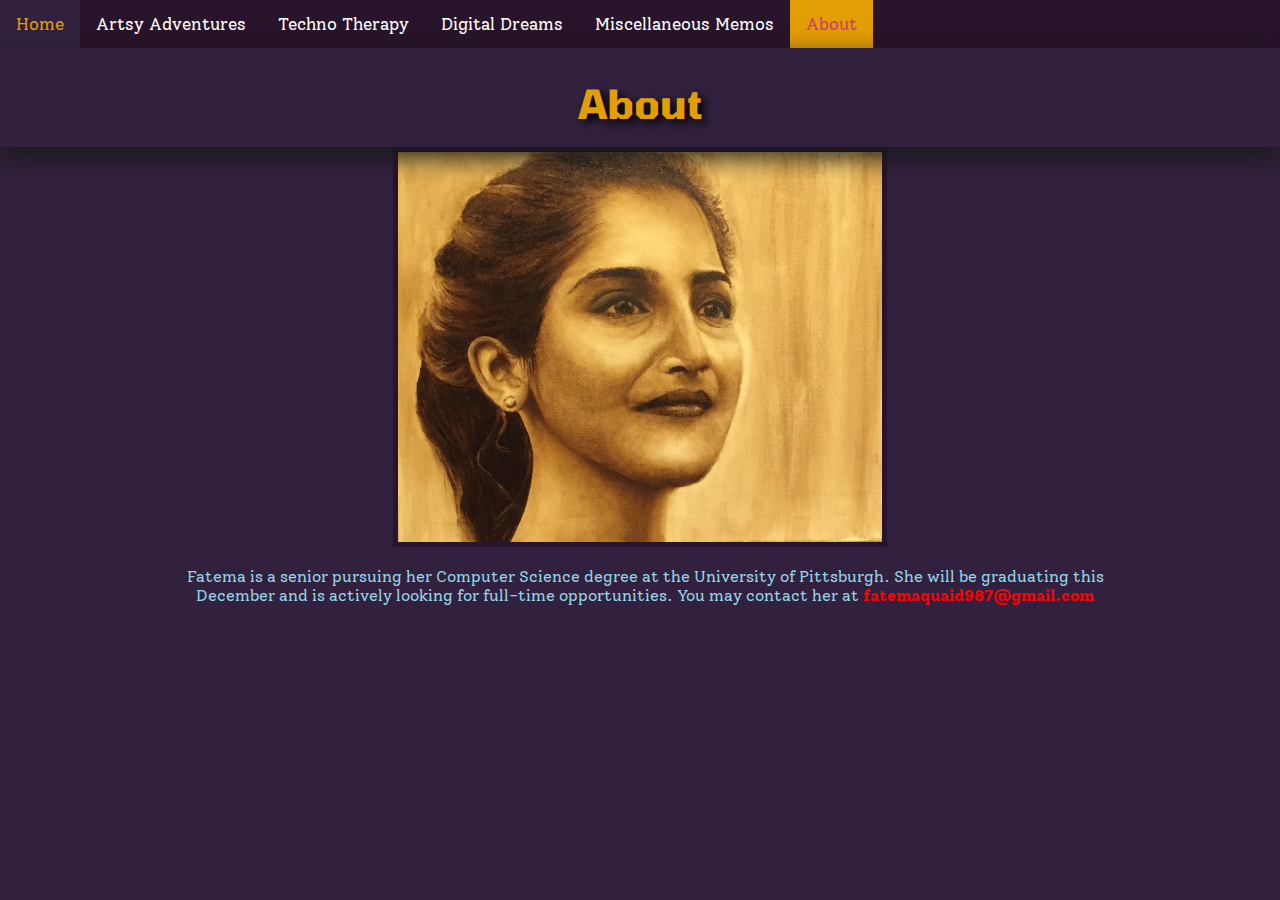
==== docs/about.html @ e6e879ec "about photo updated" ====
<!DOCTYPE html>
<html lang='en'>
  <head>
    <meta charset='UTF-8'/>
    <title>Fatema's Creations_Artsy Adventures</title>
    <link rel="stylesheet" href="https://cdnjs.cloudflare.com/ajax/libs/font-awesome/4.7.0/css/font-awesome.min.css">
    <link rel='stylesheet' href='style.css'/>
    <link rel='stylesheet' href='style2.css'/>
  </head>
  <body>
    <div class="topnav" id="myTopnav">
      <a href='index.html' >Home</a>
      <a href='arts/arts.html'>Artsy Adventures</a>
      <a href='technical/tech.html'>Techno Therapy</a>
      <a href='digital/digital.html'>Digital Dreams</a>
      <a href='misc/misc.html'>Miscellaneous Memos</a>
      <a href ='about.html' class="active">About </a>
      <a href="javascript:void(0);" class="icon" onclick="myFunction()">
        <i class="fa fa-bars"></i>
      </a>
    </div>
    <div class='header'>
      <h1>About</h1>

    </div>
    <div class= 'page'>


        <img id = headshot src='fatema_2.jpg' alt= 'Image of Fatema'/>
        <p id = "desc">Fatema is a senior pursuing her Computer Science degree at the University of Pittsburgh.
          She will be graduating this December and is actively looking for full-time opportunities.
          You may contact her at <strong>fatemaquaid987@gmail.com</strong> </p>

    </div>

    <script>
      function myFunction() {
        var x = document.getElementById("myTopnav");
        if (x.className === "topnav") {
          x.className += " responsive";
        } else {
          x.className = "topnav";
        }
      }
    </script>
  </body>
</html>
---- docs/style.css ----
@import url('https://fonts.googleapis.com/css?family=Solway|Tomorrow:400,600&display=swap');

* {
  margin: 0;
  padding: 0;
  box-sizing: border-box;
  font-family: 'Solway', serif;
}

#hello {
  color:#eb839b;
  margin-bottom: 0;
  font-style: italic;
}
h1, p {
  text-align: center;
  color: #95d4e6;
}
p {
   padding: 20px 0 0 10px;  /* Top  Right  Bottom  Left */
   color: #95d4e6;
}
#intro {
  /*font-style: italic;*/
  font-weight: bold;
}
h1 {
  padding: 60px 0 10px 0;
  color: #e39d05;
  text-shadow: 5px 4px 10px black;
  font-size: 50px;
  font-family: 'Tomorrow', sans-serif;
  font-weight: bold;
  /*border-bottom: 1px solid #5D6063;*/
}

body {
  background-image: url('purple_back3.png');
  background-repeat: no-repeat;
  background-color: #31213e;
  font-family: Georgia;

}
.button{
  display: block;
  width: 100px;
  margin: 10px auto;
  background-repeat: no-repeat;
  height: 100px;
}
.btns {
  padding: 20px;
  width : 150 px;
  font-weight: bold;
}
.b1:link,
.b1:visited,
.b1:active,
.b1:visited:active{
  background-image: url('brush.png');
}
.b1:hover,
.b1:visited:hover {
  background-image: url('brush2.png');
}

.b2:link,
.b2:visited,
.b2:active,
.b2:visited:active {
  background-image: url('game.png');

}
.b2:hover,
.b2:visited:hover {
    background-image: url('game2.png');
}

.b3:link,
.b3:visited,
.b3:active,
.b3:visited:active {
  background-image: url('disk.png');

}
.b3:hover,
.b3:visited:hover {
  background-image: url('disk2.png');
}

.b4:link,
.b4:visited,
.b4:active,
.b4:visited:active
 {

  background-image: url('instrument.png');

}
.b4:hover,
.b4:visited:hover {
  background-image: url('instrument2.png');
}

.page {
  margin: 0 auto;
  display: flex;
  flex-wrap: wrap;
}
.header, .content{
  margin: 0 auto;

}
.content{
  margin-bottom: 10px;
  margin-top: 1px;
}
.header{
  padding: 50px 0 20px 0;
}

.topnav {
  overflow: hidden;
  background-color: #28142b;
}

.topnav a {
  float: left;
  display: block;
  color: #ffffff;
  text-align: center;
  padding: 14px 16px;
  text-decoration: none;
  font-size: 17px;
}

.topnav a:hover {
  background-color:#31213e;
  color: #e39d05;
}

.topnav a.active {
  background-color: #e39d05;
  color: #cf4263;
}

.topnav .icon {
  display: none;
}
#arts{
  background-image: url('arts/artback.jpg');
}

#tech{
  background-image: url('technical/techback.jpg');
}
#digital{
  background-image: url('digital/digback.jpg');
}
#misc{
  background-image: url('misc/musicback.jpg');
}
/* Mobile Styles */
@media only screen and (max-width: 400px) {
  .btns{
    width: 100%
  }
  .button{
    font-size: 13px;
  }
  h1{
    font-size: 35px;
  }
  .topnav a:not(:first-child) {display: none;}
  .topnav a.icon {
    float: right;
    display: block;
  }
  .topnav.responsive {position: relative;}
  .topnav.responsive .icon {
    position: absolute;
    right: 0;
    top: 0;
  }
  .topnav.responsive a {
    float: none;
    display: block;
    text-align: left;
  }
}

/* Tablet Styles */
@media only screen and (min-width: 401px) and (max-width: 960px) {

  .btns{
    width: 50%
  }
  .button{
    font-size: 15px;
  }
  .topnav a:not(:first-child) {display: none;}
  .topnav a.icon {
    float: right;
    display: block;
  }
  .topnav.responsive {position: relative;}
  .topnav.responsive .icon {
    position: absolute;
    right: 0;
    top: 0;
  }
  .topnav.responsive a {
    float: none;
    display: block;
    text-align: left;
  }

}

/* Desktop Styles */
@media only screen and (min-width: 961px) {

  .page {
    width: 960px;
    margin: 0 auto;
  }
  .btns {
    width: 25%
  }

}
---- docs/style2.css ----
body {
  background-color: #31213e;
  background-repeat: no-repeat;
  background-attachment: fixed;
  background-size: cover;
  background-image: none;
}
h1{
  padding: 30px 0 10px 0;;
}

#headshot{
  border: 5px solid #28142b;
}

.image_sec{
  padding: 20px 10px 10px 10px;
  text-align: center;
  margin: 0 auto;
  background-color:#31213e;
  box-shadow: 5px 10px 25px #000000;
  border: 2px solid #28142b;
  color: #000000;
}
strong{
  color: red;
  font-weight: bold;
}
.desc{
  font-size: 20px;
  padding: 20px;
  margin-bottom: 20px;
}
.header{
  background-color: #31213e;
  background-image: none;
  box-shadow: 0 10px 25px #19181a;
  position:relative;
  z-index:2;
  color:#FFF;
  padding: 1px 0 10px 0;
}

#horse, #mother, #hair, #saveearth, #codher, #autocapture, #headshot{
  width: auto;
  height: 400px;
  margin: 0 auto;
}

#wedding, #crappybirds, #music{
  width: 95%;
  height: 400px;
  margin: 0 auto;
}

#audio{
  width: 70%;
}




/* Mobile Styles */
@media only screen and (max-width: 400px) {
  h1{
    font-size: 30px;
  }
  .image_sec{
    width: 100%
  }
  #horse, #mother, #hair, #saveearth, #codher, #autocapture, #headshot{
    width: auto;
    height: 300px;
    margin: 0 auto;
  }

  #wedding, #crappybirds, #music{
    width: 95%;
    height: 300px;
    margin: 0 auto;
  }


}

/* Tablet Styles */
@media only screen and (min-width: 401px) and (max-width: 960px) {

  .image_sec{
    width: 50%
  }
  h1{
    font-size: 35px;
  }
  #horse, #mother, #hair, #saveearth, #codher, #autocapture, #headshot{
    width: auto;
    height: 250px;
    margin: 0 auto;
  }

  #wedding, #crappybirds, #music{
    width: 90%;
    height: 250px;
    margin: 0 auto;
  }

}

/* Desktop Styles */
@media only screen and (min-width: 961px) {

  .image_sec{
    width: 50%
  }
  h1{
    font-size: 40px;
  }
}
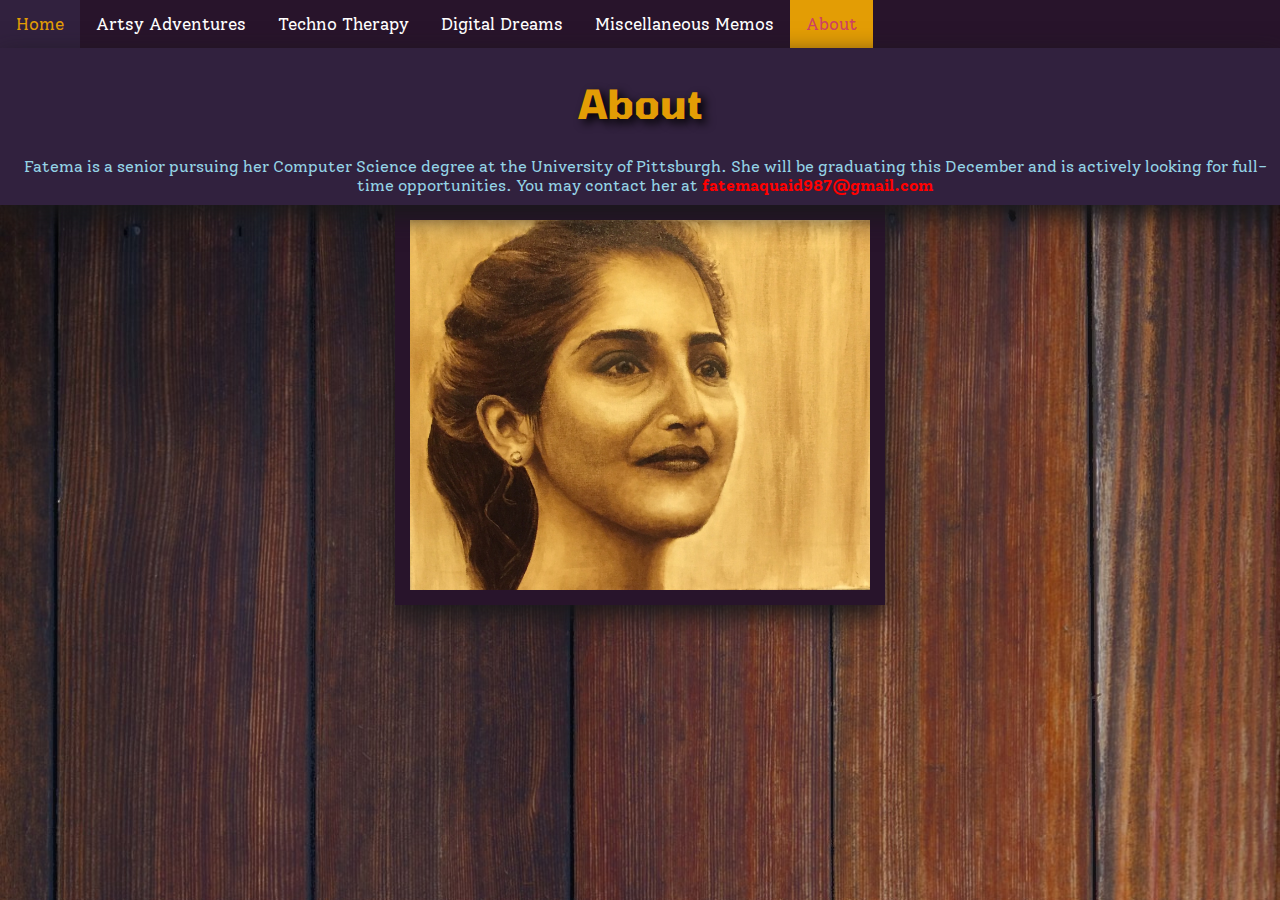
==== commit 4f513011: "about page updated" ====
--- a/docs/about.html
+++ b/docs/about.html
@@ -7,7 +7,7 @@
     <link rel='stylesheet' href='style.css'/>
     <link rel='stylesheet' href='style2.css'/>
   </head>
-  <body>
+  <body id="about">
     <div class="topnav" id="myTopnav">
       <a href='index.html' >Home</a>
       <a href='arts/arts.html'>Artsy Adventures</a>
@@ -20,16 +20,16 @@
       </a>
     </div>
     <div class='header'>
-      <h1>About</h1>
-
+      <h1 >About</h1>
+      <p >Fatema is a senior pursuing her Computer Science degree at the University of Pittsburgh.
+          She will be graduating this December and is actively looking for full-time opportunities.
+          You may contact her at <strong>fatemaquaid987@gmail.com</strong> </p>
     </div>
     <div class= 'page'>
 
 
         <img id = headshot src='fatema_2.jpg' alt= 'Image of Fatema'/>
-        <p id = "desc">Fatema is a senior pursuing her Computer Science degree at the University of Pittsburgh.
-          She will be graduating this December and is actively looking for full-time opportunities.
-          You may contact her at <strong>fatemaquaid987@gmail.com</strong> </p>
+        
 
     </div>
 
--- a/docs/style.css
+++ b/docs/style.css
@@ -160,6 +160,10 @@
 #misc{
   background-image: url('misc/musicback.jpg');
 }
+#about{
+  background-image: url('wood.jpg');
+
+}
 /* Mobile Styles */
 @media only screen and (max-width: 400px) {
   .btns{
--- a/docs/style2.css
+++ b/docs/style2.css
@@ -10,7 +10,11 @@
 }
 
 #headshot{
-  border: 5px solid #28142b;
+  border: 15px solid #28142b;
+  box-shadow: 0 10px 25px #19181a;
+  position:relative;
+  margin: 10px;
+  /*padding: 20px 0 0 0;*/
 }
 
 .image_sec{
@@ -26,19 +30,24 @@
   color: red;
   font-weight: bold;
 }
-.desc{
+#desc{
   font-size: 20px;
   padding: 20px;
   margin-bottom: 20px;
+  color: #31213e;
+  font-weight: bold;
 }
-.header{
+.header, .header_about{
   background-color: #31213e;
   background-image: none;
   box-shadow: 0 10px 25px #19181a;
   position:relative;
   z-index:2;
-  color:#FFF;
   padding: 1px 0 10px 0;
+  margin: 0, 5px, 0, 0;
+}
+.header_about{
+  padding: 5px
 }
 
 #horse, #mother, #hair, #saveearth, #codher, #autocapture, #headshot{
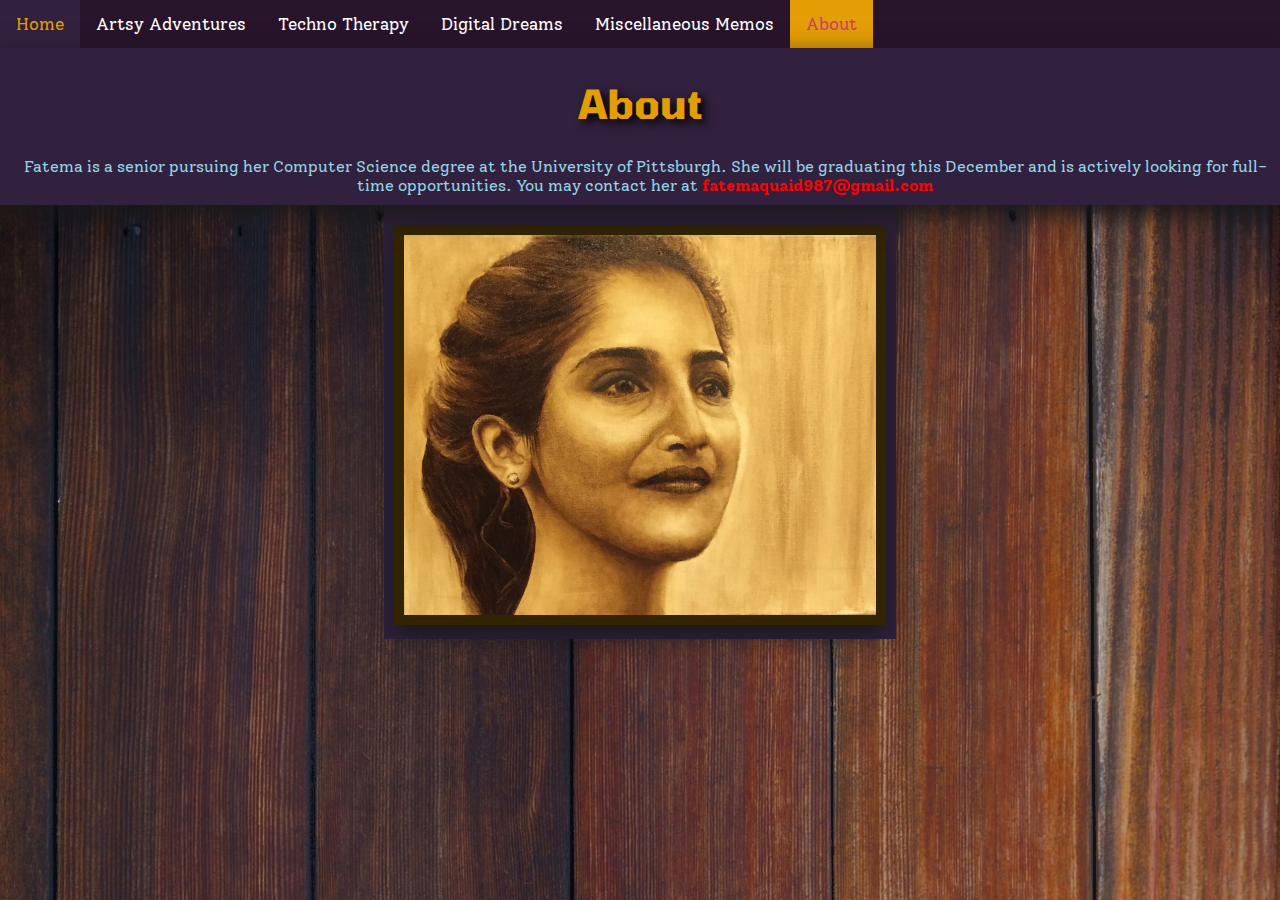
==== commit 66323b93: "about photo adjustment done" ====
--- a/docs/about.html
+++ b/docs/about.html
@@ -25,13 +25,14 @@
           She will be graduating this December and is actively looking for full-time opportunities.
           You may contact her at <strong>fatemaquaid987@gmail.com</strong> </p>
     </div>
-    <div class= 'page'>
-
-
-        <img id = headshot src='fatema_2.jpg' alt= 'Image of Fatema'/>
+    
+    <div class = "page"> 
+        <div class = 'no_sec'>
+        <img id = headshot src='fatema_2.jpg' alt= 'Image of Fatema' />
+        </div>
         
-
     </div>
+   
 
     <script>
       function myFunction() {
--- a/docs/style2.css
+++ b/docs/style2.css
@@ -10,12 +10,15 @@
 }
 
 #headshot{
-  border: 15px solid #28142b;
+  border: 10px solid #332401;
   box-shadow: 0 10px 25px #19181a;
   position:relative;
-  margin: 10px;
+  margin: 0 auto;
+  
+  
   /*padding: 20px 0 0 0;*/
 }
+
 
 .image_sec{
   padding: 20px 10px 10px 10px;
@@ -25,6 +28,11 @@
   box-shadow: 5px 10px 25px #000000;
   border: 2px solid #28142b;
   color: #000000;
+}
+.no_sec{
+  padding: 20px 10px 10px 10px;
+  margin: 0 auto;
+  background-color:#31213e;
 }
 strong{
   color: red;
@@ -88,6 +96,14 @@
     height: 300px;
     margin: 0 auto;
   }
+  #headshot{
+    border: 5px solid #332401;
+    width: auto;
+    height: 100px;
+    margin: 0 auto;
+    
+  }
+  
 
 
 }
@@ -112,6 +128,14 @@
     height: 250px;
     margin: 0 auto;
   }
+  #headshot{
+    border: 5px solid #332401;
+    width: auto;
+    height: 300px;
+    margin: 0 auto;  
+    
+  }
+ 
 
 }
 
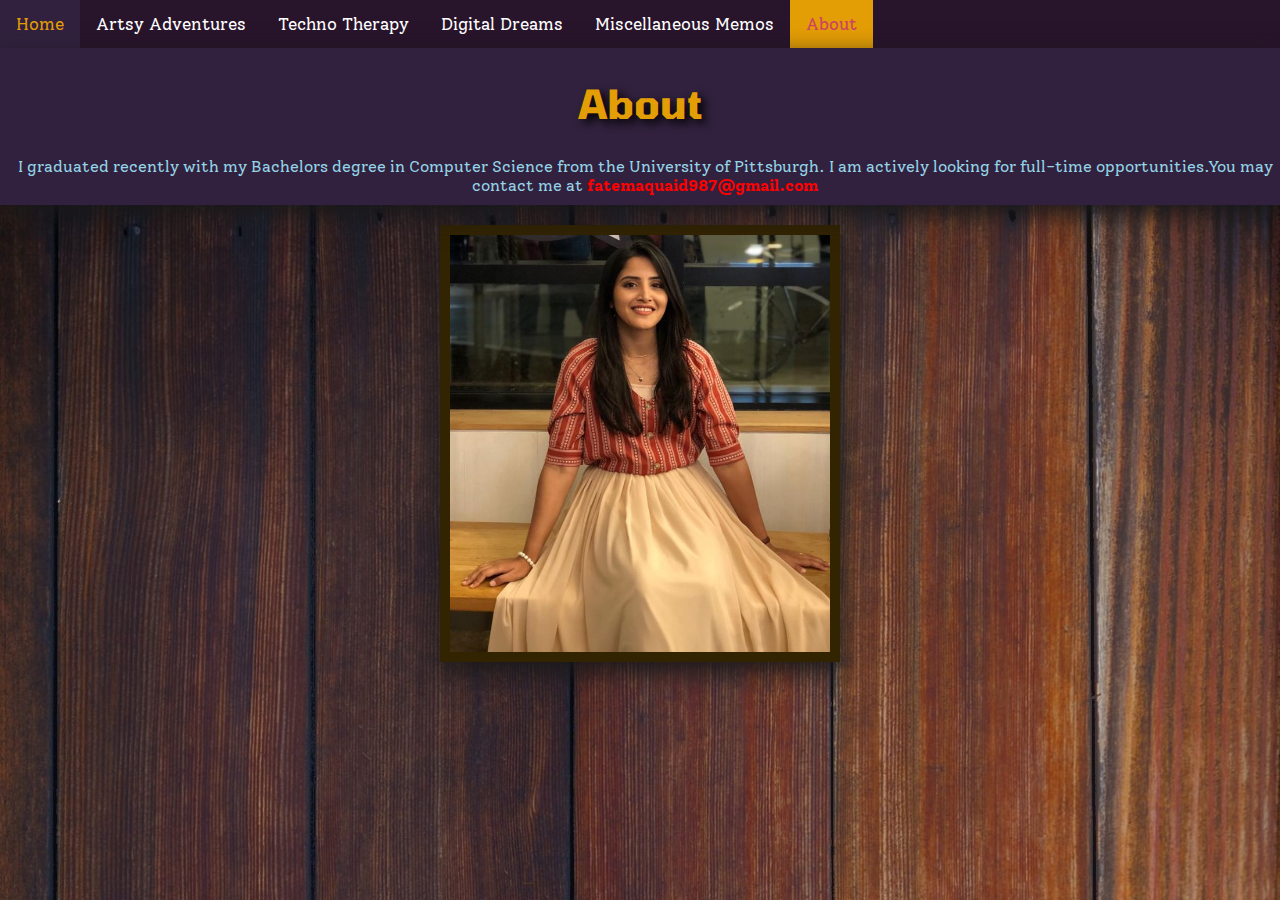
==== commit 3127cf1f: "docs updated" ====
--- a/docs/about.html
+++ b/docs/about.html
@@ -21,18 +21,16 @@
     </div>
     <div class='header'>
       <h1 >About</h1>
-      <p >Fatema is a senior pursuing her Computer Science degree at the University of Pittsburgh.
-          She will be graduating this December and is actively looking for full-time opportunities.
-          You may contact her at <strong>fatemaquaid987@gmail.com</strong> </p>
+      <p >I graduated recently with my Bachelors degree in Computer Science from the University of Pittsburgh.
+          I am actively looking for full-time opportunities.You may contact me at <strong>fatemaquaid987@gmail.com</strong> </p>
     </div>
-    
-    <div class = "page"> 
+
+    <div class = "page">
         <div class = 'no_sec'>
-        <img id = headshot src='fatema_2.jpg' alt= 'Image of Fatema' />
+        <img id = headshot src='fatema.jpeg' alt= 'Image of Fatema' />
         </div>
-        
     </div>
-   
+
 
     <script>
       function myFunction() {
--- a/docs/style.css
+++ b/docs/style.css
@@ -152,13 +152,13 @@
 }
 
 #tech{
-  background-image: url('technical/techback.jpg');
+  background-image: url('technical/tech.jpg');
 }
 #digital{
-  background-image: url('digital/digback.jpg');
+  background-image: url('digital/back.jpg');
 }
 #misc{
-  background-image: url('misc/musicback.jpg');
+  background-image: url('misc/back.jpg');
 }
 #about{
   background-image: url('wood.jpg');
--- a/docs/style2.css
+++ b/docs/style2.css
@@ -5,6 +5,7 @@
   background-size: cover;
   background-image: none;
 }
+
 h1{
   padding: 30px 0 10px 0;;
 }
@@ -14,11 +15,16 @@
   box-shadow: 0 10px 25px #19181a;
   position:relative;
   margin: 0 auto;
-  
-  
   /*padding: 20px 0 0 0;*/
 }
 
+
+.pink_row{
+  background-color:#28142b;
+}
+.blue_row{
+  background-color: #31213e;
+}
 
 .image_sec{
   padding: 20px 10px 10px 10px;
@@ -32,7 +38,7 @@
 .no_sec{
   padding: 20px 10px 10px 10px;
   margin: 0 auto;
-  background-color:#31213e;
+
 }
 strong{
   color: red;
@@ -58,93 +64,178 @@
   padding: 5px
 }
 
-#horse, #mother, #hair, #saveearth, #codher, #autocapture, #headshot{
-  width: auto;
-  height: 400px;
-  margin: 0 auto;
-}
-
-#wedding, #crappybirds, #music{
-  width: 95%;
-  height: 400px;
-  margin: 0 auto;
-}
-
+
+#codher, #autocapture, #crappybirds,#stacks, #spiral, #maze,
+#lighting, #budget, #chat, #database,#CBIR,
+#bowling, #battle, #catering, #headshot{
+  width: 400px;
+  height: auto;
+  margin: 0 auto;
+}
+#horse, #mother, #hair,#saveearth,#haunted,#fall, #grisaille,#abstract, #music,
+#wedding,#calligraphy, #vases , #promise, #potrait, #taylor, #value, #still{
+  width: 500px;
+  height: auto;
+  margin: 0 auto;
+}
+#haunted{
+  position:relative;
+  top:0;
+  left:0;
+}
 #audio{
-  width: 70%;
-}
-
-
+  position: relative;
+  width: 400px;
+  left: 40px;
+  bottom: 40px;
+  height: 20px;
+}
+
+table{
+  border-spacing:0 10px;
+}
+tr{
+  box-shadow: 0px 5px 25px 3px #000000;
+}
+td {
+  /*border: 2px solid #eb839b;*/
+  padding: 10px;
+  color: #31213e;
+  max-width: 520px;
+}
+.website{
+  padding: inherit;
+  color:#eb839b;
+}
+.website:hover, .website:visited:hover{
+  color:#ad076b;
+}
+.website:visited{
+  color:#2362ba;
+}
+
+td p{
+  /*color: #31213e;*/
+  text-align: justify;
+  font-size: 15px;
+}
+
+.project_name{
+  color:#eb839b;
+  /*#ffb8d9;*/
+  font-weight: bold;
+  font-size: 25px;
+}
 
 
 /* Mobile Styles */
-@media only screen and (max-width: 400px) {
+@media only screen and (max-width: 500px) {
+  table{
+    width: 95%;
+    margin-left:2.5%;
+    margin-right:2.5%;
+    text-align: center;
+  }
   h1{
     font-size: 30px;
   }
-  .image_sec{
-    width: 100%
-  }
-  #horse, #mother, #hair, #saveearth, #codher, #autocapture, #headshot{
-    width: auto;
-    height: 300px;
-    margin: 0 auto;
-  }
-
-  #wedding, #crappybirds, #music{
-    width: 95%;
-    height: 300px;
+  #crappybirds, #stacks, #spiral, #maze,
+  #lighting, #budget, #chat, #database,#CBIR,
+  #bowling, #battle, #catering,
+  #codher, #autocapture, #headshot{
+    width: 150px;
+    height: auto;
+    margin: 0 auto;
+  }
+
+  #horse, #mother, #hair,#saveearth,#haunted,#fall, #grisaille,#abstract, #wedding,
+  #calligraphy, #vases , #promise, #potrait, #taylor, #value, #still, #haunted #music{
+    width: 200px;
+    height: auto;
     margin: 0 auto;
   }
   #headshot{
     border: 5px solid #332401;
     width: auto;
     height: 100px;
-    margin: 0 auto;
-    
-  }
-  
-
+  }
+
+  td{
+    padding: 5px;
+    max-width: 210px;
+  }
+  td p{
+    font-size: 10px;
+  }
+  .project_name{
+    font-size: 12px;
+  }
+  #audio{
+    position: relative;
+    width: 100px;
+    left: 3px;
+    bottom: 35px;
+
+
+  }
 
 }
 
 /* Tablet Styles */
-@media only screen and (min-width: 401px) and (max-width: 960px) {
-
-  .image_sec{
-    width: 50%
-  }
+@media only screen and (min-width: 501px) and (max-width: 960px) {
+
   h1{
     font-size: 35px;
   }
-  #horse, #mother, #hair, #saveearth, #codher, #autocapture, #headshot{
-    width: auto;
-    height: 250px;
-    margin: 0 auto;
-  }
-
-  #wedding, #crappybirds, #music{
-    width: 90%;
-    height: 250px;
+
+  table{
+    width: 95%;
+    margin-left:2.5%;
+    margin-right:2.5%;
+    text-align: center;
+  }
+
+  td{
+     max-width: 320px;
+  }
+  #crappybirds, #stacks, #spiral, #maze,
+  #lighting, #budget, #chat, #database,#CBIR,
+  #bowling, #battle, #catering,
+  #codher, #autocapture, #headshot{
+    width: 250px;
+    height: auto;
+    margin: 0 auto;
+  }
+
+  #fall, #grisaille,#abstract, #wedding,  #horse, #mother, #hair,#saveearth, #music,
+  #calligraphy, #vases , #promise, #potrait, #taylor, #value, #still, #haunted{
+    width: 300px;
+    height: auto;
     margin: 0 auto;
   }
   #headshot{
     border: 5px solid #332401;
     width: auto;
     height: 300px;
-    margin: 0 auto;  
-    
-  }
- 
+    margin: 0 auto;
+
+  }
+  .project_name{
+    font-size: 20px;
+  }
+  #audio{
+    position: relative;
+    width: 200px;
+    left: 8px;
+    bottom: 40px;
+
+  }
 
 }
 
 /* Desktop Styles */
 @media only screen and (min-width: 961px) {
 
-  .image_sec{
-    width: 50%
-  }
   h1{
     font-size: 40px;
   }
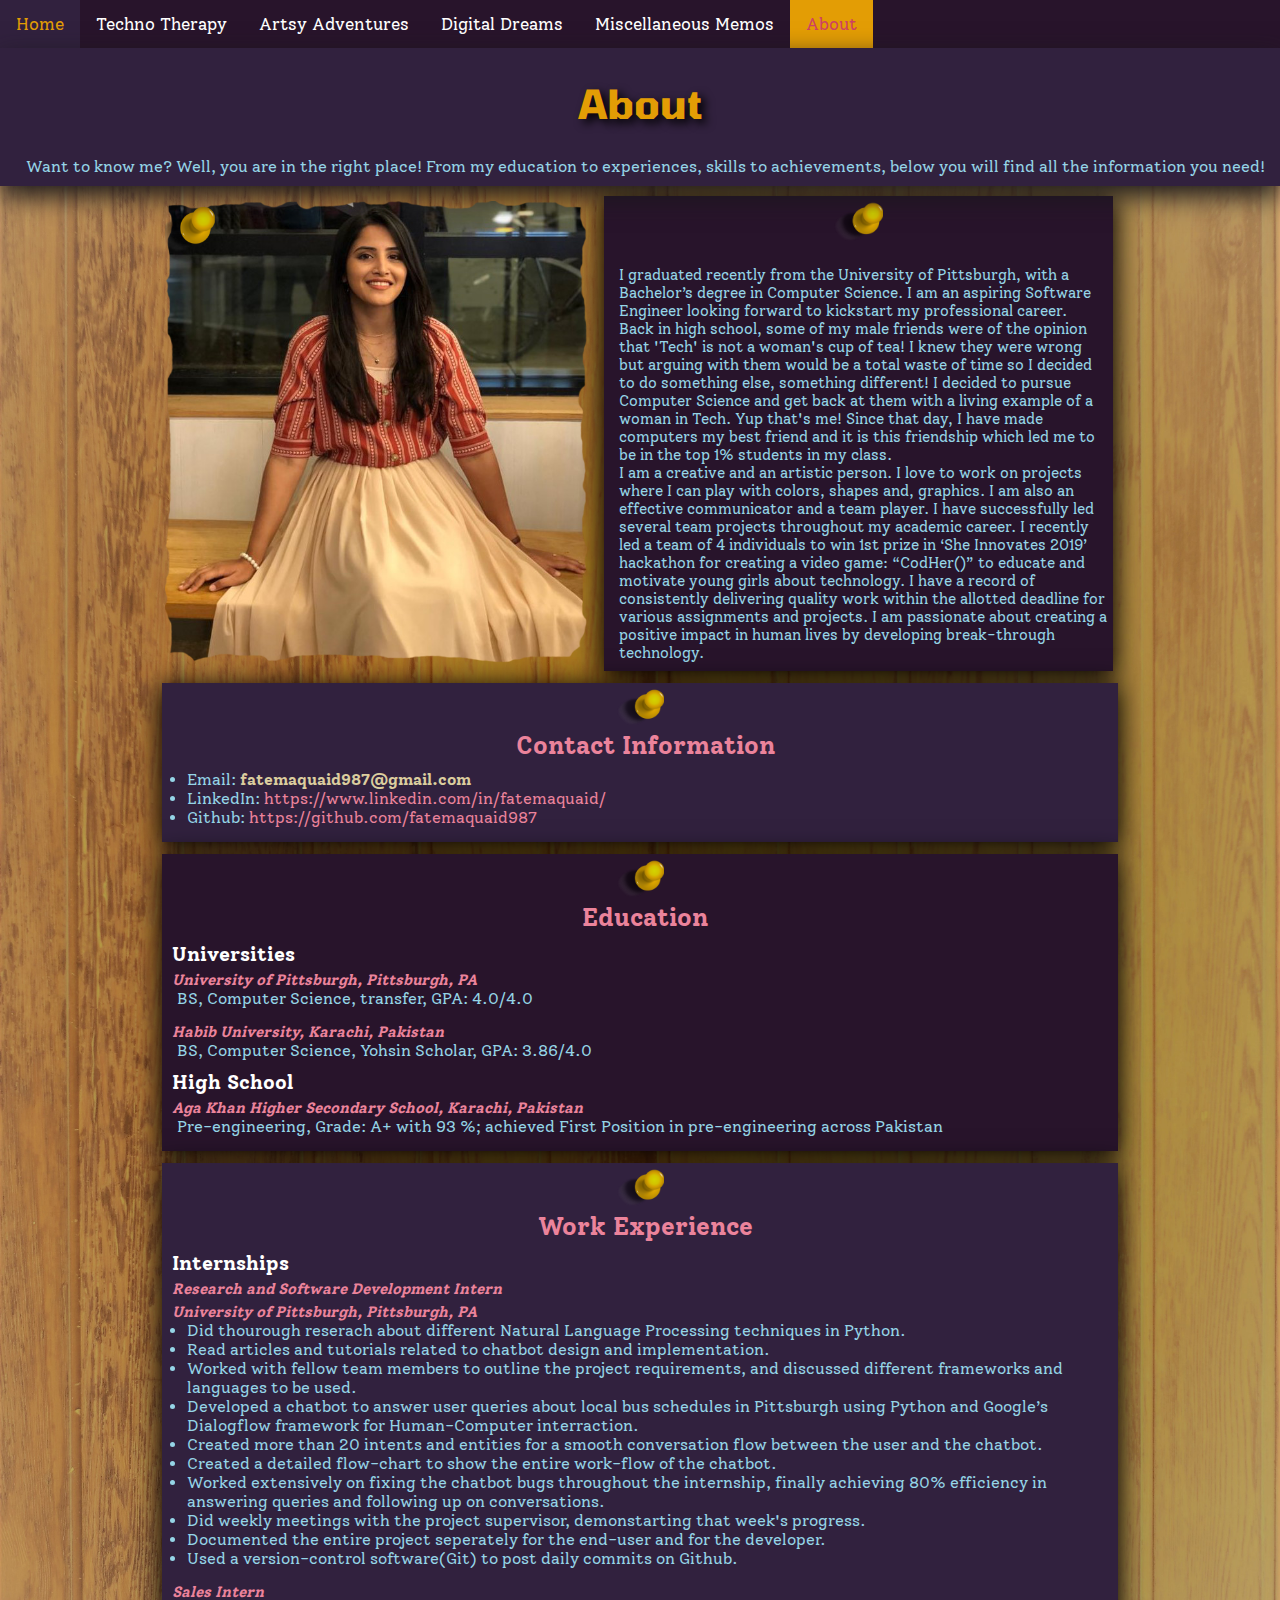
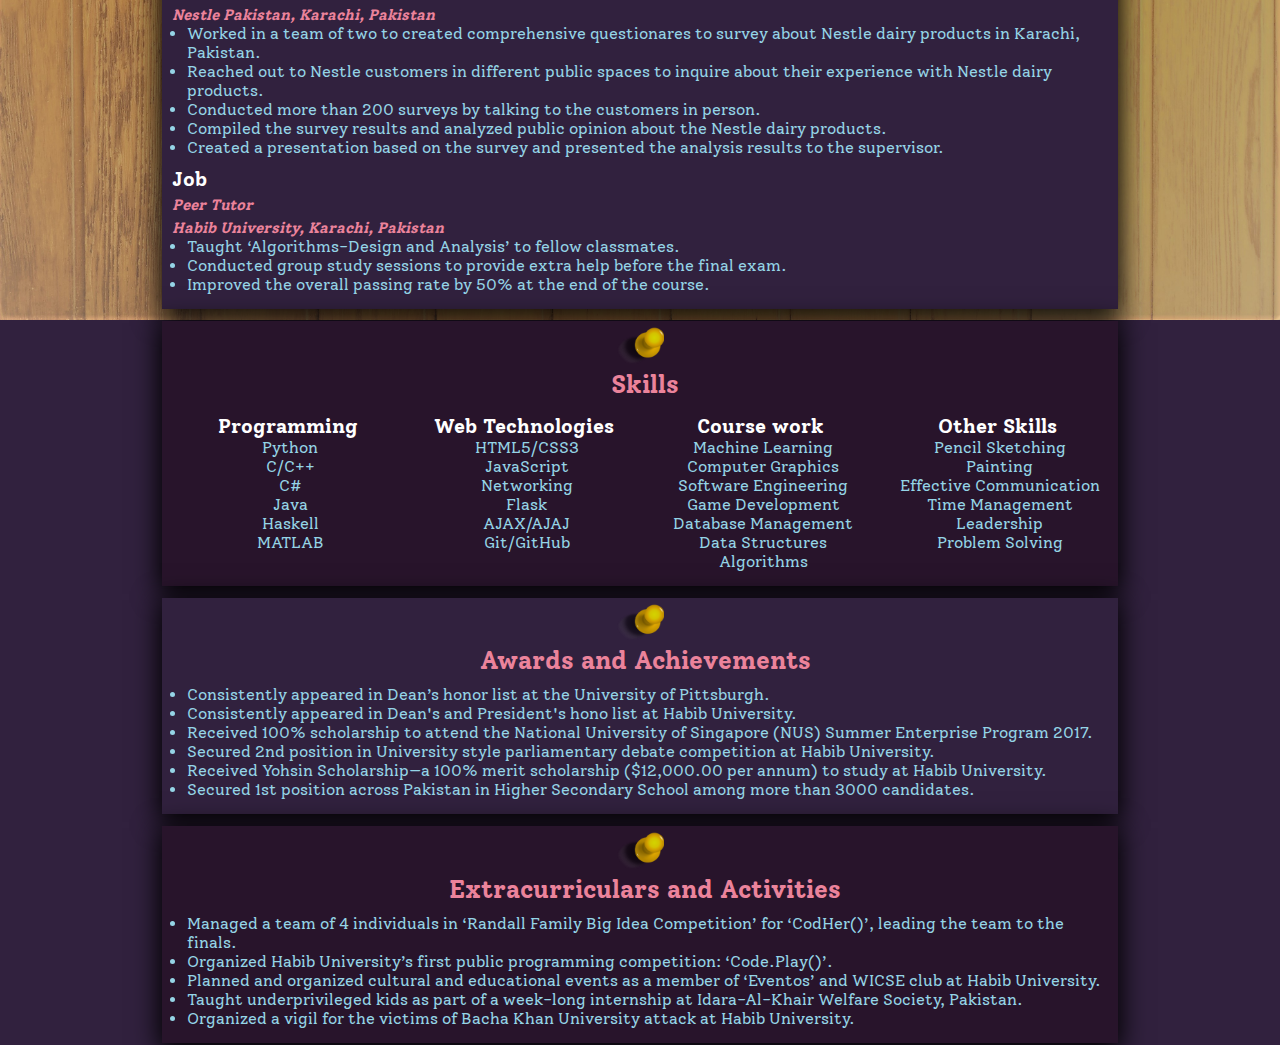
==== commit 30a989ac: "docs folder updated" ====
--- a/docs/about.html
+++ b/docs/about.html
@@ -10,8 +10,8 @@
   <body id="about">
     <div class="topnav" id="myTopnav">
       <a href='index.html' >Home</a>
+      <a href='technical/tech.html'>Techno Therapy</a>
       <a href='arts/arts.html'>Artsy Adventures</a>
-      <a href='technical/tech.html'>Techno Therapy</a>
       <a href='digital/digital.html'>Digital Dreams</a>
       <a href='misc/misc.html'>Miscellaneous Memos</a>
       <a href ='about.html' class="active">About </a>
@@ -21,14 +21,173 @@
     </div>
     <div class='header'>
       <h1 >About</h1>
-      <p >I graduated recently with my Bachelors degree in Computer Science from the University of Pittsburgh.
-          I am actively looking for full-time opportunities.You may contact me at <strong>fatemaquaid987@gmail.com</strong> </p>
+      <p >Want to know me? Well, you are in the right place! From my education to experiences, skills to achievements,
+        below you will find all the information you need!</p>
     </div>
 
     <div class = "page">
-        <div class = 'no_sec'>
-        <img id = headshot src='fatema.jpeg' alt= 'Image of Fatema' />
-        </div>
+
+        <div id= 'photo_div' >
+
+            <img id = headshot src='fatema.png' alt= 'Image of Fatema' />
+
+        </div>
+        <div id= 'info_div' class= 'dark'>
+            <img class = photo_pushpin src='pushpin_yellow.png' alt= 'brown push pin' />
+
+            <p>I graduated recently from the University of Pittsburgh, with a Bachelor’s degree in Computer Science.
+              I am an aspiring Software Engineer looking forward to kickstart my professional career. <br>Back in high school,
+              some of my male friends were of the opinion that 'Tech' is not a woman's cup of tea! I knew they were wrong but arguing
+              with them would be a total waste of time so I decided to do something else, something different! I decided to pursue Computer Science
+              and get back at them with a living example of a woman in Tech. Yup that's me! Since that day,
+              I have made computers my best friend and it is this friendship which led me to be
+              in the top 1% students in my class. <br>I am a creative and an artistic person. I love to work on projects where I can
+              play with colors, shapes and, graphics. I am also an effective communicator and a team player. I have successfully
+              led several team projects throughout my academic career. I recently led a team of 4 individuals to win 1st prize in ‘She Innovates 2019’
+              hackathon for creating a video game: “CodHer()” to educate and motivate young girls about technology. I have a record of consistently delivering
+              quality work within the allotted deadline for various assignments and projects. I am passionate about creating a positive impact in human
+              lives by developing break-through technology.</p>
+
+        </div >
+        <div class = 'about_sec light'>
+          <div class= 'pin' >
+          <img class = pushpin src='pushpin_yellow.png' alt= 'brown push pin' />
+          </div>
+          <p class = project_name> Contact Information</p>
+          <ul>
+            <li> Email: <strong>fatemaquaid987@gmail.com</strong></li>
+            <li> LinkedIn: <a class = 'website'> https://www.linkedin.com/in/fatemaquaid/ </a></li>
+            <li> Github: <a class = 'website'>https://github.com/fatemaquaid987</a></li>
+          </ul>
+        </div>
+
+      <div class = 'about_sec dark'>
+        <div class= 'pin' >
+        <img class = pushpin src='pushpin_yellow.png' alt= 'brown push pin' />
+        </div>
+        <p class = project_name> Education</p>
+        <h2> Universities </h2>
+        <h3> University of Pittsburgh, Pittsburgh, PA </h3>
+        <p>BS, Computer Science, transfer, GPA: 4.0/4.0 </p>
+        <h3> Habib University, Karachi, Pakistan </h3>
+        <p>BS, Computer Science, Yohsin Scholar, GPA: 3.86/4.0 </p>
+        <h2> High School </h2>
+        <h3>Aga Khan Higher Secondary School, Karachi, Pakistan </h3>
+        <p>Pre-engineering, Grade: A+ with 93 %; achieved First Position in pre-engineering across Pakistan</p>
+      </div>
+      <div class = 'about_sec light'>
+        <div class= 'pin' >
+        <img class = pushpin src='pushpin_yellow.png' alt= 'brown push pin' />
+      </div>
+        <p class = project_name> Work Experience</p>
+        <h2> Internships </h2>
+        <h3> Research and Software Development Intern</h3>
+        <h3> University of Pittsburgh, Pittsburgh, PA </h3>
+        <ul>
+          <li> Did thourough reserach about different Natural Language Processing techniques in Python.</li>
+          <li> Read articles and tutorials related to chatbot design and implementation. </li>
+          <li> Worked with fellow team members to outline the project requirements,
+            and discussed different frameworks and languages to be used. </li>
+          <li>Developed a chatbot to answer user queries about local bus schedules in Pittsburgh using Python
+             and Google’s Dialogflow framework for Human-Computer interraction.</li>
+          <li> Created more than 20 intents and entities for a smooth conversation flow between the user and the chatbot. </li>
+          <li>Created a detailed flow-chart to show the entire work-flow of the chatbot.</li>
+          <li>Worked extensively on fixing the chatbot bugs throughout the internship, finally achieving
+            80% efficiency in answering queries and following up on conversations.</li>
+          <li>Did weekly meetings with the project supervisor, demonstarting that week's progress.  </li>
+          <li> Documented the entire project seperately for the end-user and for the developer. </li>
+          <li> Used a version-control software(Git) to post daily commits on Github.</li>
+        </ul>
+
+        <h3> Sales Intern</h3>
+        <h3> Nestle Pakistan, Karachi, Pakistan</h3>
+        <ul>
+          <li> Worked in a team of two to created comprehensive questionares to survey about Nestle dairy products in Karachi, Pakistan.   </li>
+          <li> Reached out to Nestle customers in different public spaces to inquire about their experience with Nestle dairy products.</li>
+          <li> Conducted more than 200 surveys by talking to the customers in person. </li>
+          <li> Compiled the survey results and analyzed public opinion about the Nestle dairy products. </li>
+          <li> Created a presentation based on the survey and presented the analysis results to the supervisor. </li>
+        </ul>
+
+        <h2> Job </h2>
+        <h3> Peer Tutor</h3>
+        <h3> Habib University, Karachi, Pakistan</h3>
+        <ul>
+          <li>Taught ‘Algorithms-Design and Analysis’ to fellow classmates. </li>
+          <li>Conducted group study sessions to provide extra help before the final exam. </li>
+          <li>Improved the overall passing rate by 50% at the end of the course.</li>
+
+      </div>
+
+      <div class = 'about_sec dark'>
+        <div class= 'pin' >
+        <img class = pushpin src='pushpin_yellow.png' alt= 'brown push pin' />
+        </div>
+        <p class = project_name> Skills </p>
+        <div id = 'skill_sec'>
+        <div class = 'skill'>
+        <h2> Programming </h2>
+        <p>Python<br>C/C++<br>C#<br>Java<br>Haskell<br>MATLAB</p>
+      </div>
+      <div class = 'skill'>
+        <h2> Web Technologies </h2>
+        <p>HTML5/CSS3<br>JavaScript<br>Networking<br>Flask<br>AJAX/AJAJ<br>Git/GitHub</p>
+      </div>
+      <div class = 'skill'>
+        <h2> Course work </h2>
+        <p>Machine Learning<br>Computer Graphics<br>Software Engineering<br>
+          Game Development<br>Database Management<br>Data Structures<br> Algorithms</p>
+        </div>
+        <div class = 'skill'>
+        <h2> Other Skills </h2>
+        <p> Pencil Sketching<br>Painting<br>Effective Communication<br>Time Management<br>Leadership
+        <br>Problem Solving<br></p>
+      </div>
+    </div>
+      </div>
+
+      <div class = 'about_sec light'>
+        <div class= 'pin' >
+        <img class = pushpin src='pushpin_yellow.png' alt= 'brown push pin' />
+      </div>
+        <p class = project_name> Awards and Achievements</p>
+        <ul>
+          <li>Consistently appeared in Dean’s honor list at the University of Pittsburgh.</li>
+          <li> Consistently appeared in Dean's and President's hono list at Habib University. </li>
+           <li>Received 100% scholarship to attend the National University of Singapore (NUS) Summer Enterprise Program 2017.</li>
+           <li>Secured 2nd position in University style parliamentary debate competition at Habib University.</li>
+           <li>Received Yohsin Scholarship—a 100% merit scholarship ($12,000.00 per annum) to study at Habib University.</li>
+           <li>Secured 1st position across Pakistan in Higher Secondary School among more than 3000 candidates. </li>
+         </ul>
+      </div>
+
+      <div class = 'about_sec dark'>
+          <div class= 'pin' >
+          <img class = pushpin src='pushpin_yellow.png' alt= 'brown push pin' />
+        </div>
+        <p class = project_name> Extracurriculars and Activities</p>
+        <ul>
+          <li>
+            Managed a team of 4 individuals in ‘Randall Family Big Idea Competition’ for ‘CodHer()’, leading the team to the finals.
+          </li>
+
+          <li>
+            Organized Habib University’s first public programming competition: ‘Code.Play()’.
+          </li>
+          <li>
+            Planned and organized cultural and educational events as a member of ‘Eventos’ and WICSE club at Habib University.
+          </li>
+          <li>
+            Taught underprivileged kids as part of a week-long internship at Idara-Al-Khair Welfare Society, Pakistan.
+          </li>
+          <li>
+            Organized a vigil for the victims of Bacha Khan University attack at Habib University. </li>
+
+        </ul>
+
+
+      </div>
+
     </div>
 
 
--- a/docs/style.css
+++ b/docs/style.css
@@ -106,6 +106,7 @@
   margin: 0 auto;
   display: flex;
   flex-wrap: wrap;
+  /*background-color: red;*/
 }
 .header, .content{
   margin: 0 auto;
@@ -152,16 +153,16 @@
 }
 
 #tech{
-  background-image: url('technical/tech.jpg');
+  background-image: url('technical/tech2.jpg');
 }
 #digital{
   background-image: url('digital/back.jpg');
 }
 #misc{
-  background-image: url('misc/back.jpg');
+  background-image: url('misc/back2.jpg');
 }
 #about{
-  background-image: url('wood.jpg');
+  background-image: url('about_back.jpg');
 
 }
 /* Mobile Styles */
@@ -227,6 +228,7 @@
   .page {
     width: 960px;
     margin: 0 auto;
+
   }
   .btns {
     width: 25%
--- a/docs/style2.css
+++ b/docs/style2.css
@@ -11,18 +11,108 @@
 }
 
 #headshot{
-  border: 10px solid #332401;
-  box-shadow: 0 10px 25px #19181a;
+  /*border: 10px solid #332401;
+  box-shadow: 0 10px 25px #19181a;*/
   position:relative;
   margin: 0 auto;
+  top:0;
+  left:0;
+  width: 100%;
   /*padding: 20px 0 0 0;*/
 }
 
-
-.pink_row{
+.about_sec, #info_div{
+  /*background-color:#28142b;
+  background-image: url('note.png');
+  background-repeat: no-repeat;
+  width:inherit;*/
+  color: #31213e;
+  text-align: left;
+  width: 100%;
+  margin: 2px;
+  padding: 5px;
+  box-shadow: 0px 5px 25px 3px #000000;
+  margin-top: 10px;
+
+}
+#skill_sec{
+  display: flex;
+  flex-wrap: wrap;
+}
+.about_sec p{
+  text-align: left;
+  margin-top: :0;
+  padding-top: 0;
+  padding-bottom: 10px;
+}
+.photo_pushpin{
+
+  width:10%;
+}
+.skill{
+  margin-top: 5px;
+  width:25%;
+  text-align: center;
+}
+.skill p{
+  text-align: center;
+}
+
+
+.pushpin{
+  width:5%;
+}
+
+#photo_div{
+  width:45%;
+  padding: 5px;
+  margin-top: 10px;
+  margin-right:10px;
+  padding: 5px;
+}
+ #info_div{
+   width:53%;
+   padding: 5px;
+   margin-top: 10px;
+   padding: 5px;
+   text-align: left;
+   box-shadow: 0px 5px 25px 3px #000000;
+   font-size: 15px;
+   text-align: center;
+}
+#info_div p{
+  text-align: left;
+}
+.pin{
+  text-align: center;
+}
+.about_sec h3{
+  color:#eb839b;
+  font-style: italic;
+  padding-top: 5px;
+  padding-left: 5px;
+  margin: 0;
+  font-size: 15px;
+
+}
+.about_sec h2{
+  color:white;
+  font-size: 20px;
+  padding-left: 5px;
+}
+.about_sec .project_name{
+  text-align: center;
+}
+ul{
+  list-style-type: disc;
+  color: #95d4e6;
+  padding-left: 20px;
+  padding-bottom: 10px;
+}
+.pink_row, .dark{
   background-color:#28142b;
 }
-.blue_row{
+.blue_row, .light{
   background-color: #31213e;
 }
 
@@ -41,7 +131,7 @@
 
 }
 strong{
-  color: red;
+  color: #dbcd9e;
   font-weight: bold;
 }
 #desc{
@@ -67,7 +157,7 @@
 
 #codher, #autocapture, #crappybirds,#stacks, #spiral, #maze,
 #lighting, #budget, #chat, #database,#CBIR,
-#bowling, #battle, #catering, #headshot{
+#bowling, #battle, #catering{
   width: 400px;
   height: auto;
   margin: 0 auto;
@@ -100,7 +190,6 @@
 td {
   /*border: 2px solid #eb839b;*/
   padding: 10px;
-  color: #31213e;
   max-width: 520px;
 }
 .website{
@@ -123,9 +212,11 @@
 .project_name{
   color:#eb839b;
   /*#ffb8d9;*/
+  text-align: left;
   font-weight: bold;
   font-size: 25px;
 }
+
 
 
 /* Mobile Styles */
@@ -139,26 +230,39 @@
   h1{
     font-size: 30px;
   }
+
+  .topnav a:not(:first-child) {display: none;}
+  .topnav a.icon {
+    float: right;
+    display: block;
+  }
+  .topnav.responsive {position: relative;}
+  .topnav.responsive .icon {
+    position: absolute;
+    right: 0;
+    top: 0;
+  }
+  .topnav.responsive a {
+    float: none;
+    display: block;
+    text-align: left;
+  }
   #crappybirds, #stacks, #spiral, #maze,
   #lighting, #budget, #chat, #database,#CBIR,
   #bowling, #battle, #catering,
-  #codher, #autocapture, #headshot{
+  #codher, #autocapture{
     width: 150px;
     height: auto;
     margin: 0 auto;
   }
 
   #horse, #mother, #hair,#saveearth,#haunted,#fall, #grisaille,#abstract, #wedding,
-  #calligraphy, #vases , #promise, #potrait, #taylor, #value, #still, #haunted #music{
+  #calligraphy, #vases , #promise, #potrait, #taylor, #value, #still, #haunted, #music{
     width: 200px;
     height: auto;
     margin: 0 auto;
   }
-  #headshot{
-    border: 5px solid #332401;
-    width: auto;
-    height: 100px;
-  }
+
 
   td{
     padding: 5px;
@@ -169,14 +273,30 @@
   }
   .project_name{
     font-size: 12px;
+  }
+  .about_sec .project_name{
+    font-size: 25px;
+  }
+  .skill{
+    width: 100%;
   }
   #audio{
     position: relative;
     width: 100px;
     left: 3px;
     bottom: 35px;
-
-
+  }
+  #info_div, #photo_div{
+    width: 100%;
+  }
+  .photo_pushpin{
+    width: 5%;
+  }
+  #headshot{
+    width: 50%;
+  }
+  #photo_div{
+    text-align: center;
   }
 
 }
@@ -186,6 +306,23 @@
 
   h1{
     font-size: 35px;
+  }
+
+  .topnav a:not(:first-child) {display: none;}
+  .topnav a.icon {
+    float: right;
+    display: block;
+  }
+  .topnav.responsive {position: relative;}
+  .topnav.responsive .icon {
+    position: absolute;
+    right: 0;
+    top: 0;
+  }
+  .topnav.responsive a {
+    float: none;
+    display: block;
+    text-align: left;
   }
 
   table{
@@ -201,7 +338,7 @@
   #crappybirds, #stacks, #spiral, #maze,
   #lighting, #budget, #chat, #database,#CBIR,
   #bowling, #battle, #catering,
-  #codher, #autocapture, #headshot{
+  #codher, #autocapture{
     width: 250px;
     height: auto;
     margin: 0 auto;
@@ -213,15 +350,12 @@
     height: auto;
     margin: 0 auto;
   }
-  #headshot{
-    border: 5px solid #332401;
-    width: auto;
-    height: 300px;
-    margin: 0 auto;
-
-  }
+
   .project_name{
     font-size: 20px;
+  }
+  .skill{
+    width: 50%;
   }
   #audio{
     position: relative;
@@ -230,7 +364,18 @@
     bottom: 40px;
 
   }
-
+  #info_div, #photo_div{
+    width: 100%;
+  }
+  .photo_pushpin{
+    width: 5%;
+  }
+  #headshot{
+    width: 50%;
+  }
+  #photo_div{
+    text-align: center;
+  }
 }
 
 /* Desktop Styles */
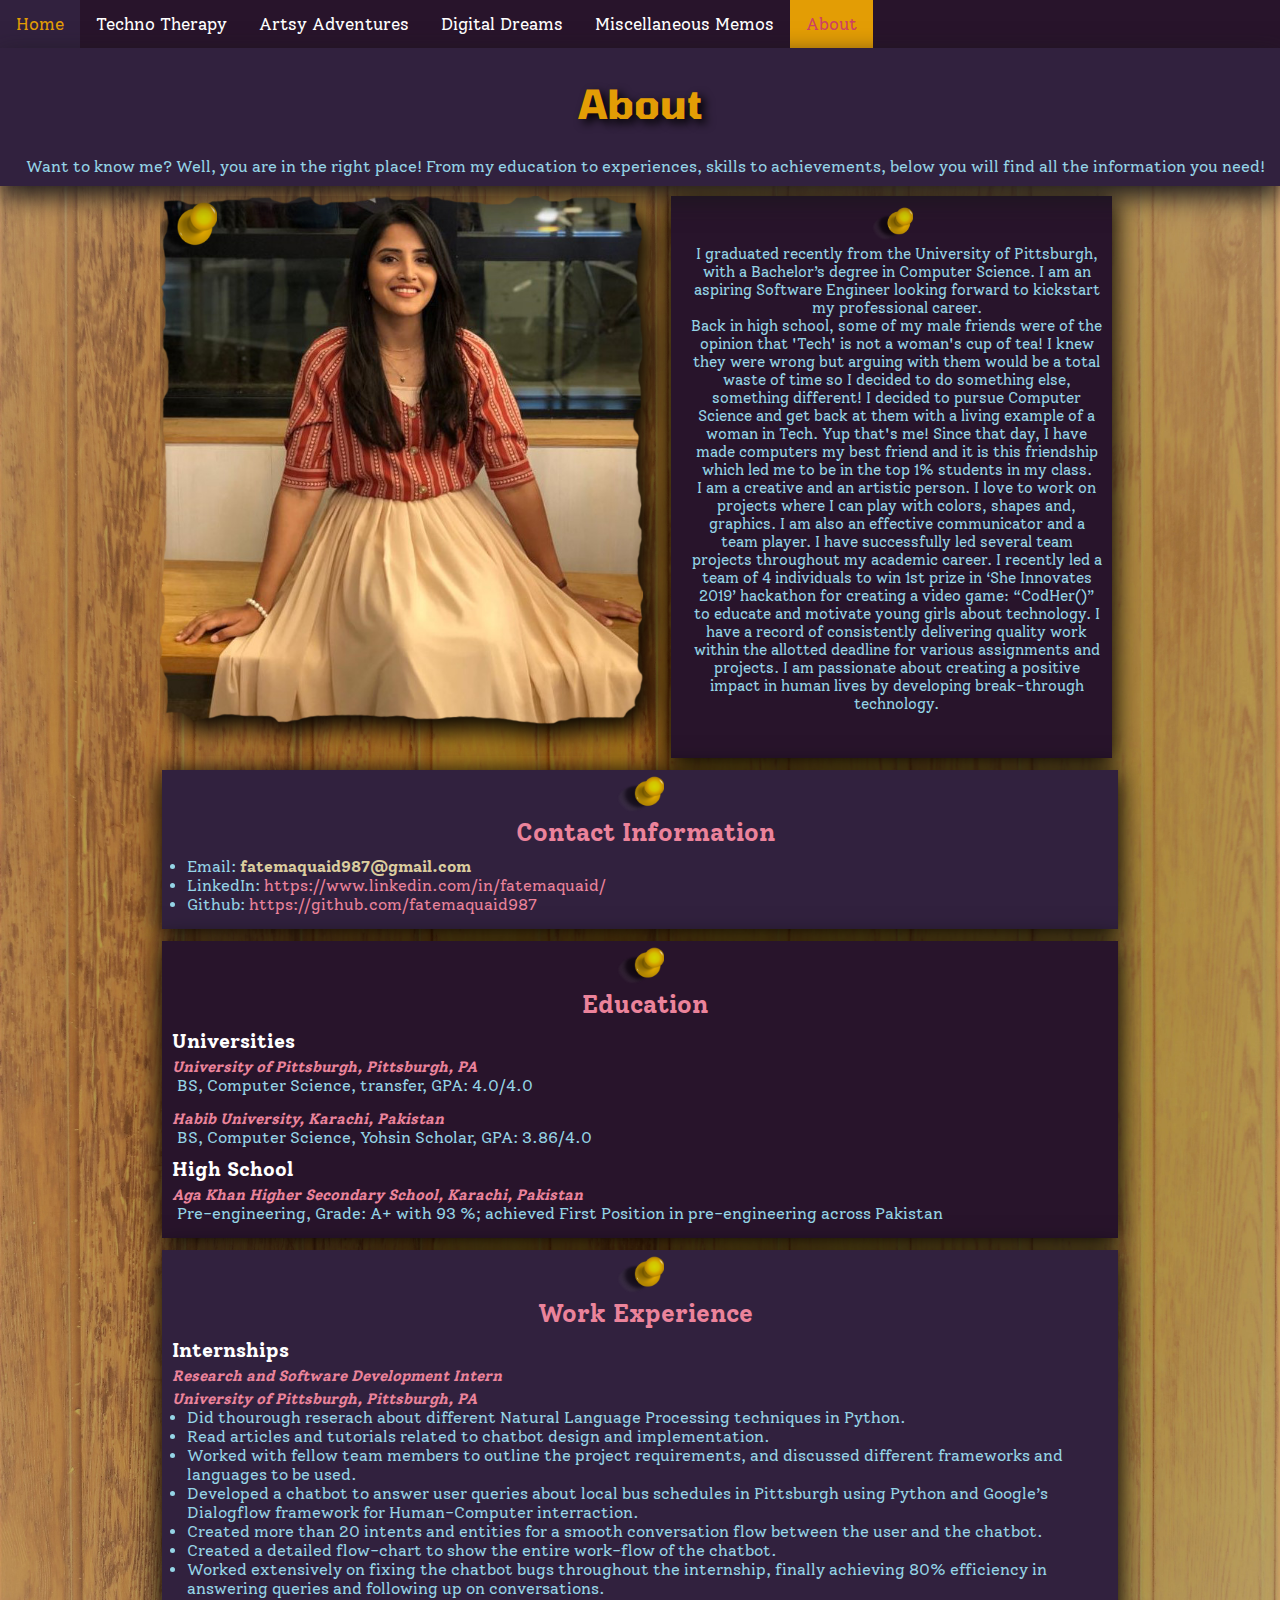
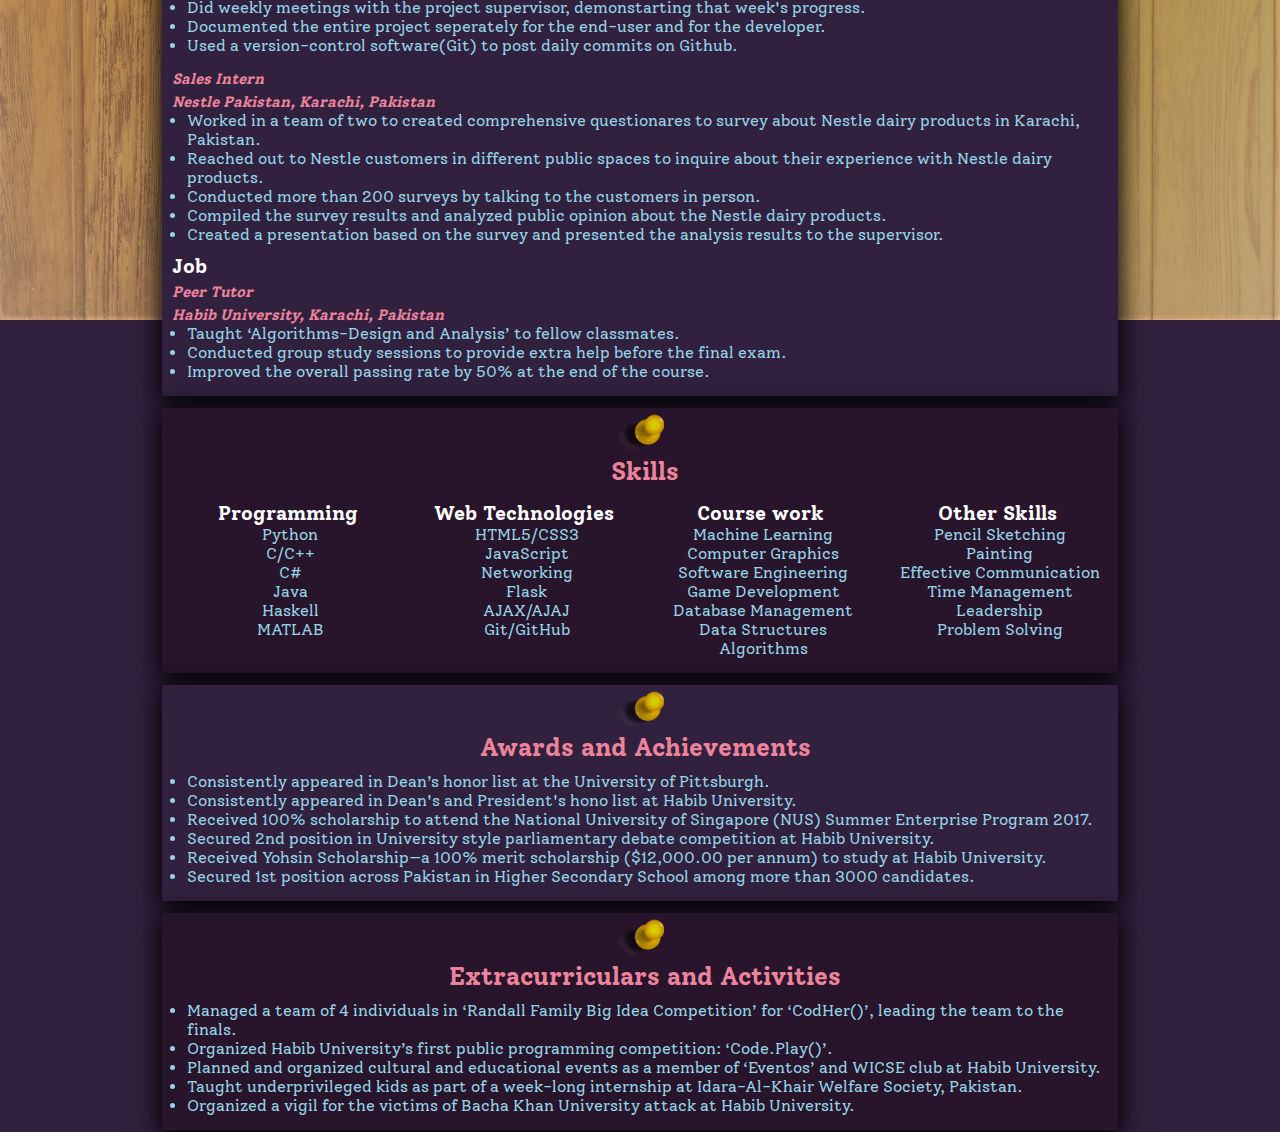
==== commit b23b8837: "docs folder updated" ====
--- a/docs/about.html
+++ b/docs/about.html
@@ -29,7 +29,7 @@
 
         <div id= 'photo_div' >
 
-            <img id = headshot src='fatema.png' alt= 'Image of Fatema' />
+            <img id = headshot src='fatema3.png' alt= 'Image of Fatema' />
 
         </div>
         <div id= 'info_div' class= 'dark'>
--- a/docs/style2.css
+++ b/docs/style2.css
@@ -64,24 +64,26 @@
 }
 
 #photo_div{
-  width:45%;
-  padding: 5px;
+  width:53%;
   margin-top: 10px;
-  margin-right:10px;
-  padding: 5px;
+  margin-bottom: 0;
 }
  #info_div{
-   width:53%;
-   padding: 5px;
+   width:46%;
    margin-top: 10px;
-   padding: 5px;
+   padding: 10px;
    text-align: left;
    box-shadow: 0px 5px 25px 3px #000000;
    font-size: 15px;
    text-align: center;
+
 }
 #info_div p{
-  text-align: left;
+  text-align: center;
+  padding-top: 0;
+  padding-bottom: 0;
+  margin: 0;
+
 }
 .pin{
   text-align: center;
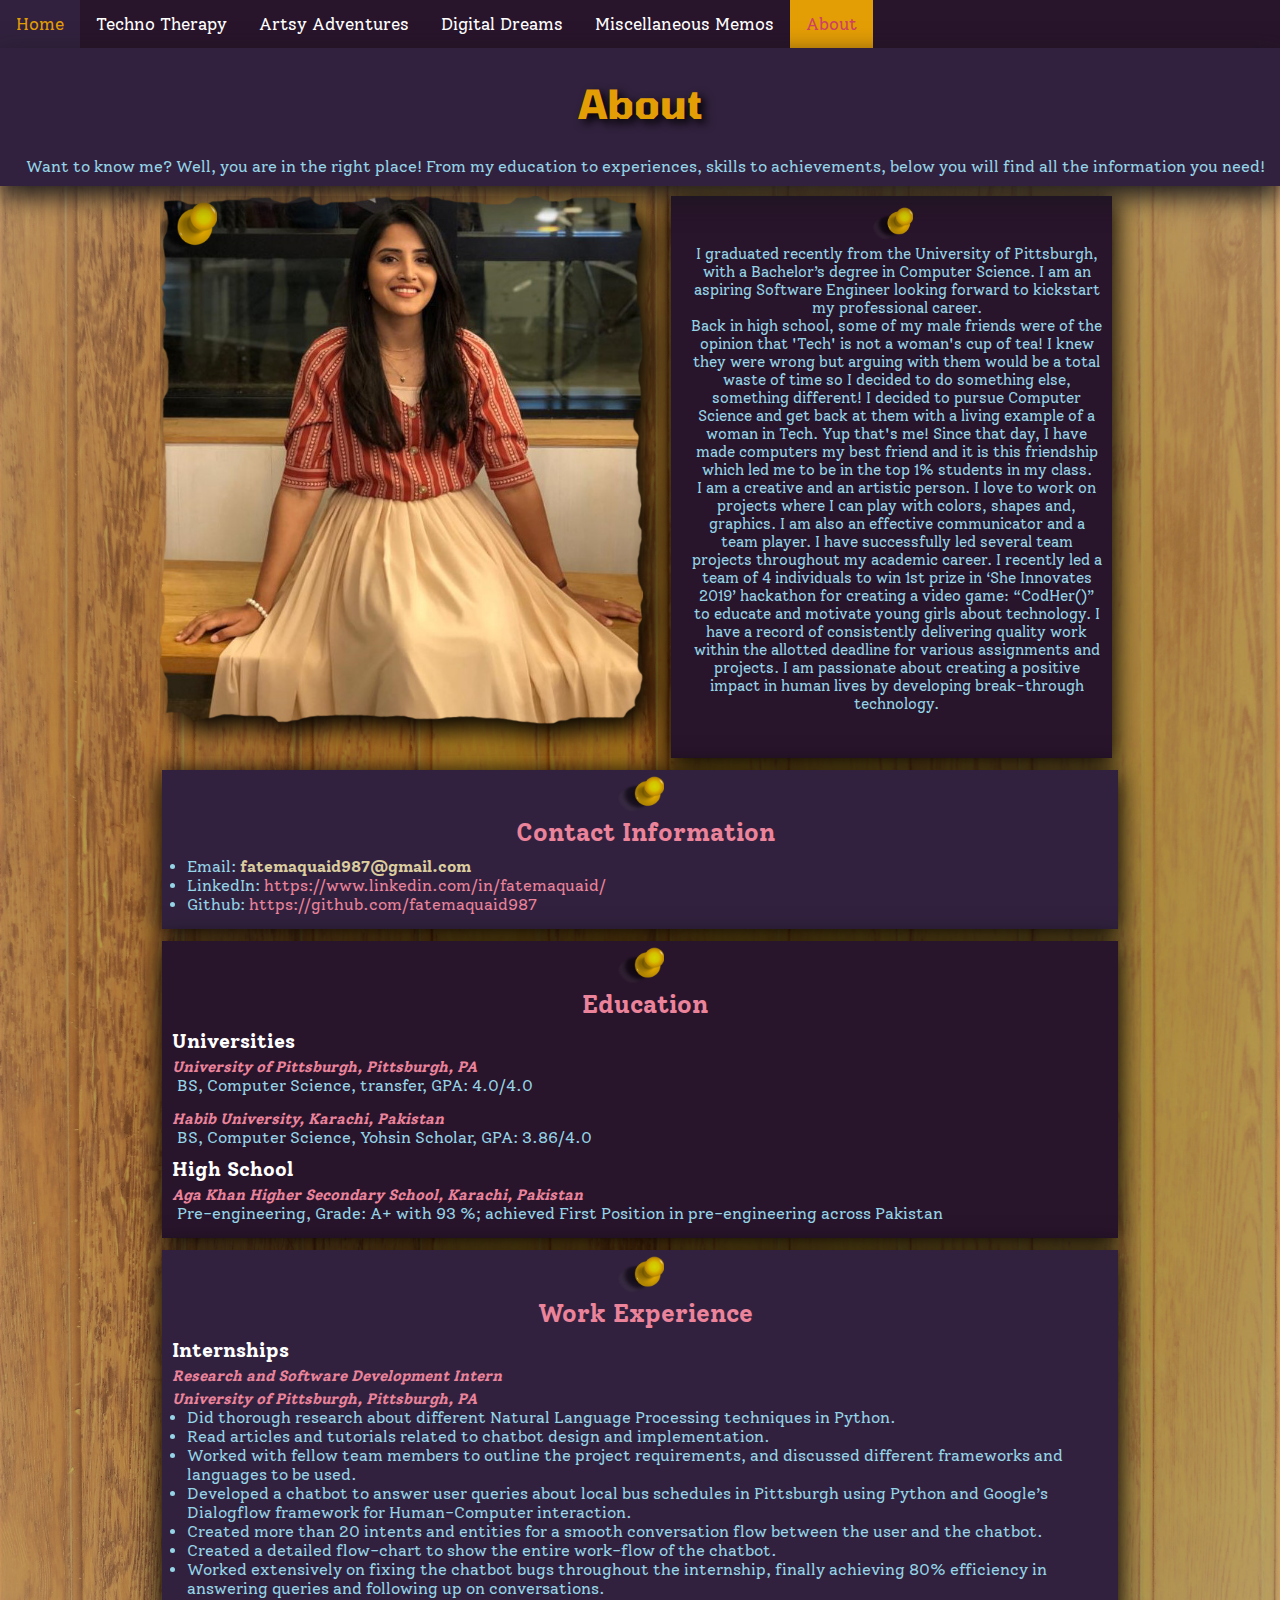
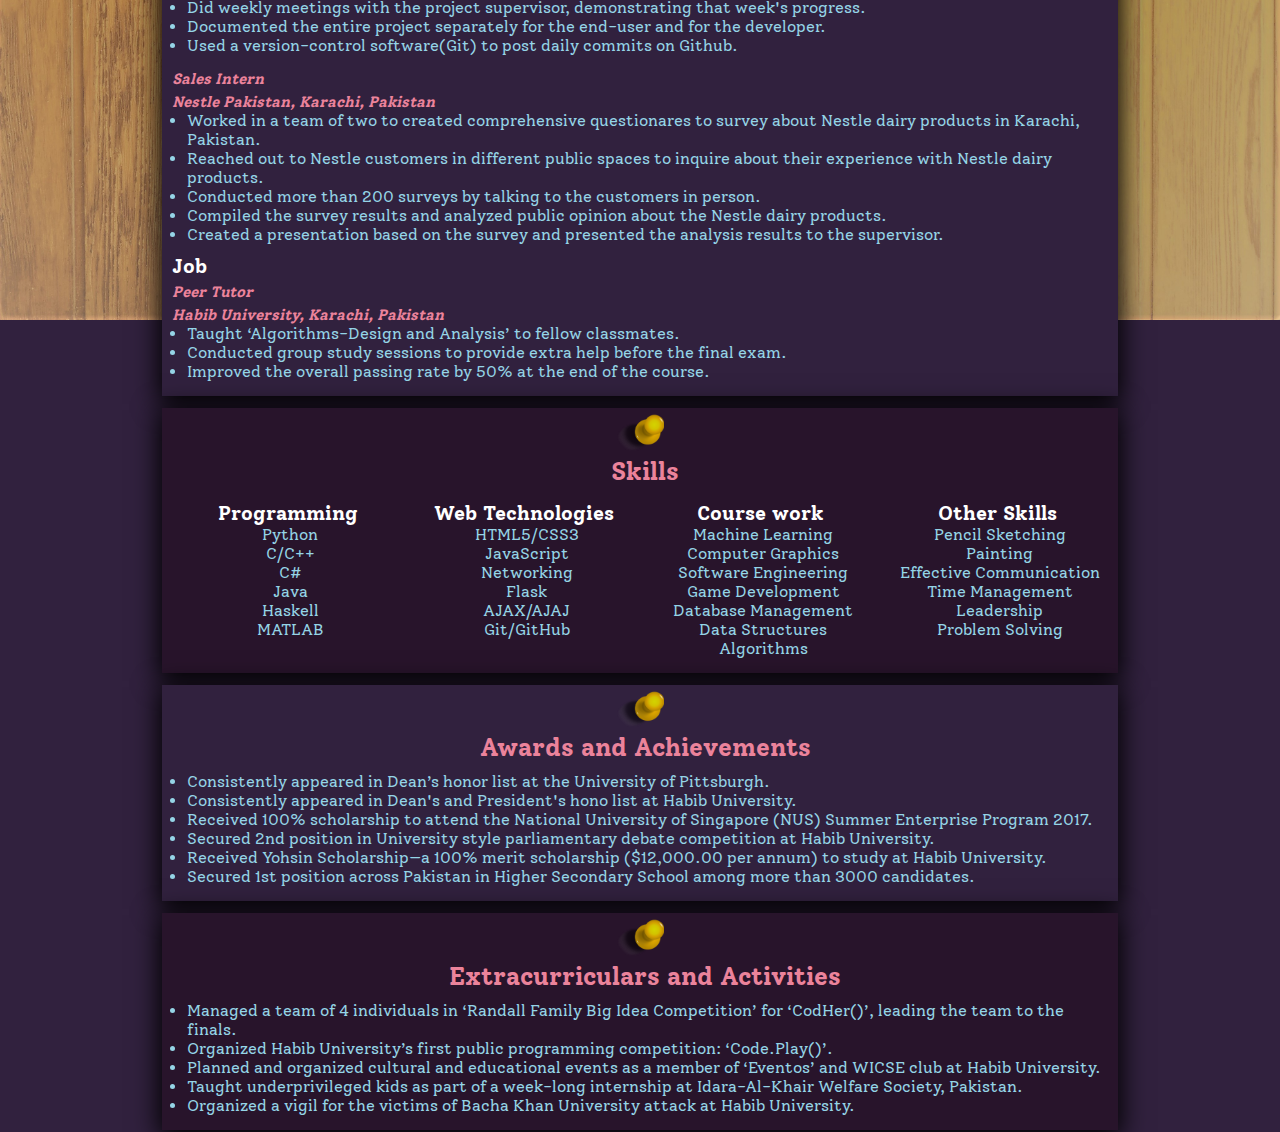
==== commit cd91568d: "docs folder updated" ====
--- a/docs/about.html
+++ b/docs/about.html
@@ -84,18 +84,18 @@
         <h3> Research and Software Development Intern</h3>
         <h3> University of Pittsburgh, Pittsburgh, PA </h3>
         <ul>
-          <li> Did thourough reserach about different Natural Language Processing techniques in Python.</li>
+          <li> Did thorough research about different Natural Language Processing techniques in Python.</li>
           <li> Read articles and tutorials related to chatbot design and implementation. </li>
           <li> Worked with fellow team members to outline the project requirements,
             and discussed different frameworks and languages to be used. </li>
           <li>Developed a chatbot to answer user queries about local bus schedules in Pittsburgh using Python
-             and Google’s Dialogflow framework for Human-Computer interraction.</li>
+             and Google’s Dialogflow framework for Human-Computer interaction.</li>
           <li> Created more than 20 intents and entities for a smooth conversation flow between the user and the chatbot. </li>
           <li>Created a detailed flow-chart to show the entire work-flow of the chatbot.</li>
           <li>Worked extensively on fixing the chatbot bugs throughout the internship, finally achieving
             80% efficiency in answering queries and following up on conversations.</li>
-          <li>Did weekly meetings with the project supervisor, demonstarting that week's progress.  </li>
-          <li> Documented the entire project seperately for the end-user and for the developer. </li>
+          <li>Did weekly meetings with the project supervisor, demonstrating that week's progress.  </li>
+          <li> Documented the entire project separately for the end-user and for the developer. </li>
           <li> Used a version-control software(Git) to post daily commits on Github.</li>
         </ul>
 
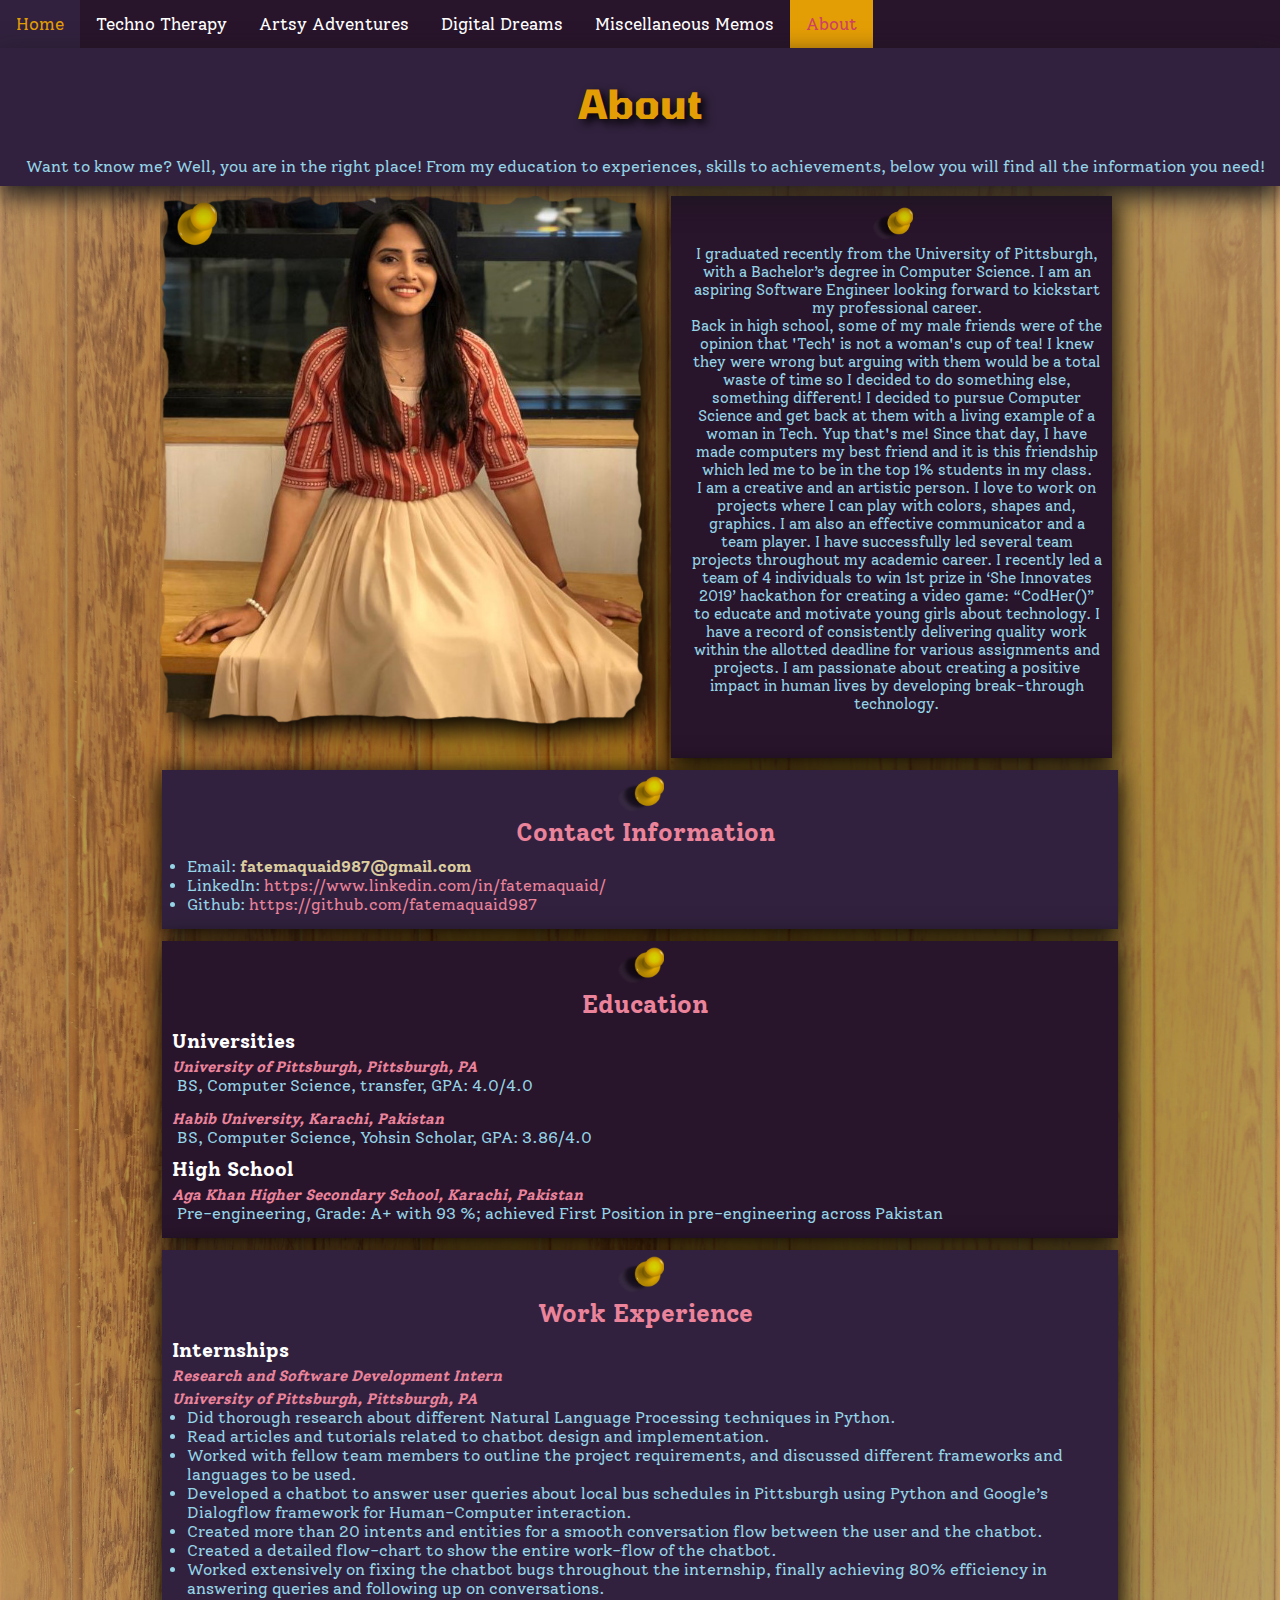
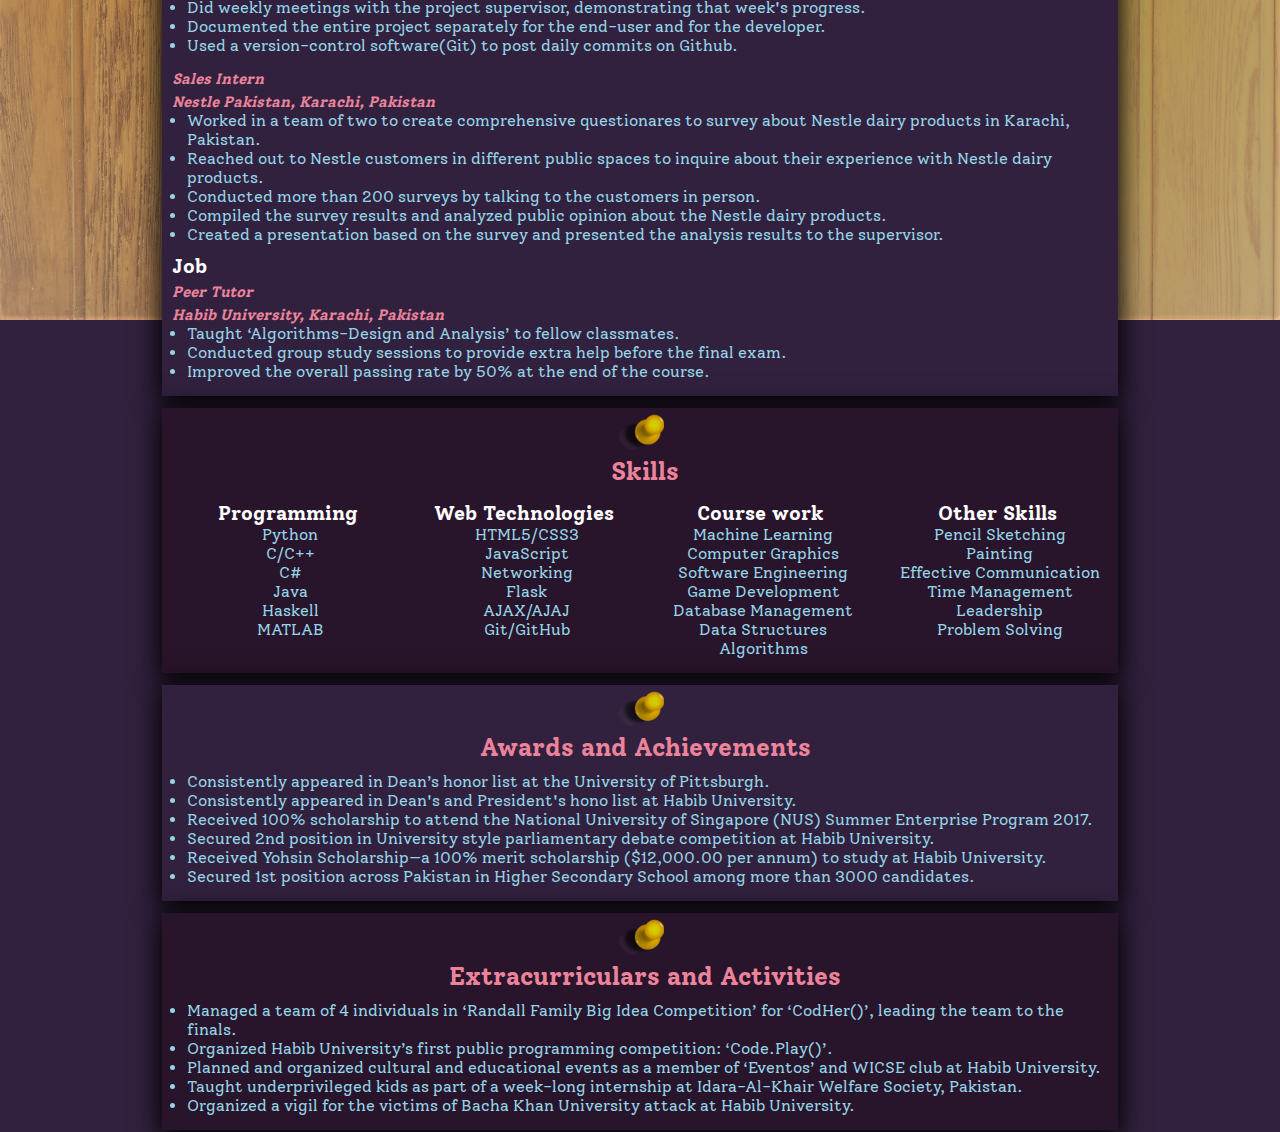
==== commit 85f5ab75: "docs folder updated" ====
--- a/docs/about.html
+++ b/docs/about.html
@@ -102,7 +102,7 @@
         <h3> Sales Intern</h3>
         <h3> Nestle Pakistan, Karachi, Pakistan</h3>
         <ul>
-          <li> Worked in a team of two to created comprehensive questionares to survey about Nestle dairy products in Karachi, Pakistan.   </li>
+          <li> Worked in a team of two to create comprehensive questionares to survey about Nestle dairy products in Karachi, Pakistan.   </li>
           <li> Reached out to Nestle customers in different public spaces to inquire about their experience with Nestle dairy products.</li>
           <li> Conducted more than 200 surveys by talking to the customers in person. </li>
           <li> Compiled the survey results and analyzed public opinion about the Nestle dairy products. </li>
